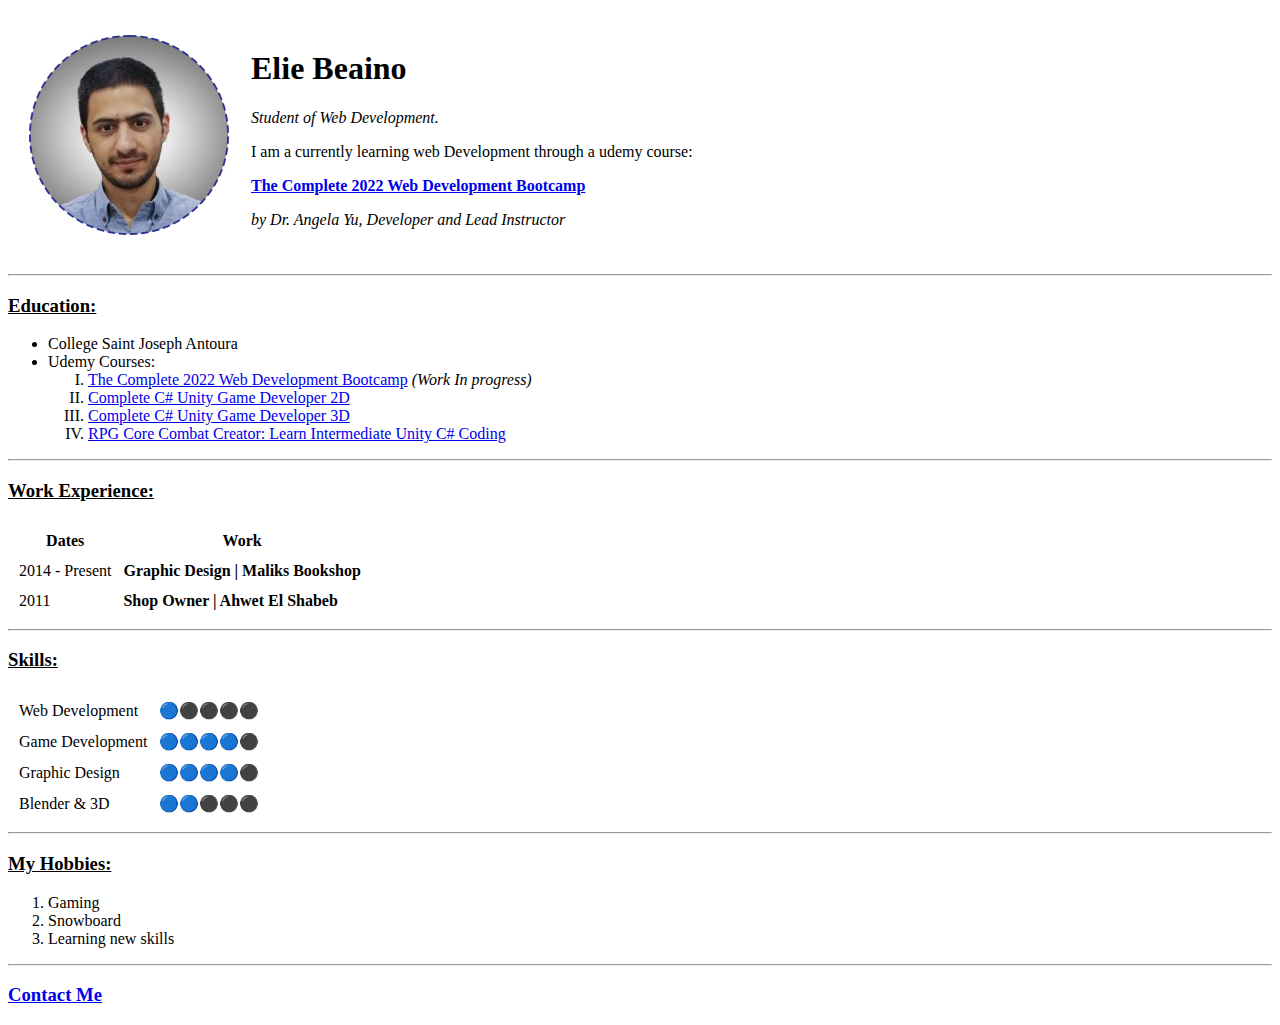
==== index.html @ 18ca8184 "fixed image mistake" ====
<!DOCTYPE html>
<html lang="en" dir="ltr">

<!--this is for the header display on top of the tab page.-->

<head>
  <meta charset="utf-8">
  <title>Elie's Personal WebSite</title>
</head>

<!--this is for the body of the page-->

<body>
  <!--  My Profile Info -->
  <table cellspacing="20">
    <tr>
      <td><img src="images\eliebeainopic.jpg" alt="Elie Profile Picture"></td>
      <td>
        <!-- Page Title with subtitle -->
        <h1> Elie Beaino </h1>
        <p> <em>Student of Web Development.</em> </p>
        <p> I am a currently learning web Development through a udemy course:</p>
        <p><strong><a href="https://www.udemy.com/course/the-complete-web-development-bootcamp/">The Complete 2022 Web Development Bootcamp</a></strong></p>
        <p><em>by Dr. Angela Yu, Developer and Lead Instructor </em></p>
      </td>
    </tr>
  </table>
  <hr>

  <h3><u>Education:</u></h3>
  <!-- Unordered List -->
  <ul>
    <li>College Saint Joseph Antoura</li>
    <li>Udemy Courses:
      <!-- Nested Ordered List of basic Roman letters-->
      <ol type="I">
        <li><a href="https://www.udemy.com/course/the-complete-web-development-bootcamp/">The Complete 2022 Web Development Bootcamp</a> <em>(Work In progress)</em></li>
        <li><a href="https://www.udemy.com/certificate/UC-7D4VO728/">Complete C# Unity Game Developer 2D</a></li>
        <li><a href="https://www.udemy.com/certificate/UC-3f47c5fe-bca3-449f-87a2-d4b7f5844902/">Complete C# Unity Game Developer 3D</a></li>
        <li><a href="https://www.udemy.com/certificate/UC-6a71bf6f-ebd7-43c4-9375-e3d5ea3b2505/">RPG Core Combat Creator: Learn Intermediate Unity C# Coding</a></li>
      </ol>
    </li>
  </ul>
  <hr>

  <h3><u>Work Experience:</u></h3>
  <table cellspacing="10">
    <!-- Table Header -->
    <thead>
      <th>Dates</th>
      <th>Work</th>
    </thead>
    <!-- Table Body -->
    <tbody>
      <!-- First Line -->
      <tr>
        <td>2014 - Present</td>
        <td><strong>Graphic Design | Maliks Bookshop</strong></td>
      </tr>
      <!-- Second Line -->
      <tr>
        <td>2011</td>
        <td><strong>Shop Owner | Ahwet El Shabeb</strong></td>
      </tr>
    </tbody>
    <!-- Table Footer -->
    <tfoot>

    </tfoot>
  </table>
  <hr>

  <h3><u>Skills:</u></h3>
  <table cellspacing="10">
    <tr>
      <td>Web Development</td>
      <td>🔵⚫⚫⚫⚫</td>
    </tr>
    <tr>
      <td>Game Development</td>
      <td>🔵🔵🔵🔵⚫</td>
    </tr>
    <tr>
      <td>Graphic Design</td>
      <td>🔵🔵🔵🔵⚫</td>
    </tr>
    <tr>
      <td>Blender & 3D</td>
      <td>🔵🔵⚫⚫⚫</td>
    </tr>
  </table>
  <hr>

  <h3><u>My Hobbies:</u></h3>
  <ol>
    <li>Gaming</li>
    <li>Snowboard</li>
    <li>Learning new skills</li>
  </ol>
  <hr>

  <!-- links to another page in my project folder -->
  <h3> <a href="contact-me.html">Contact Me</a></h3>

  <!-- <a href="test.html">test page only</a> -->
</body>

</html>
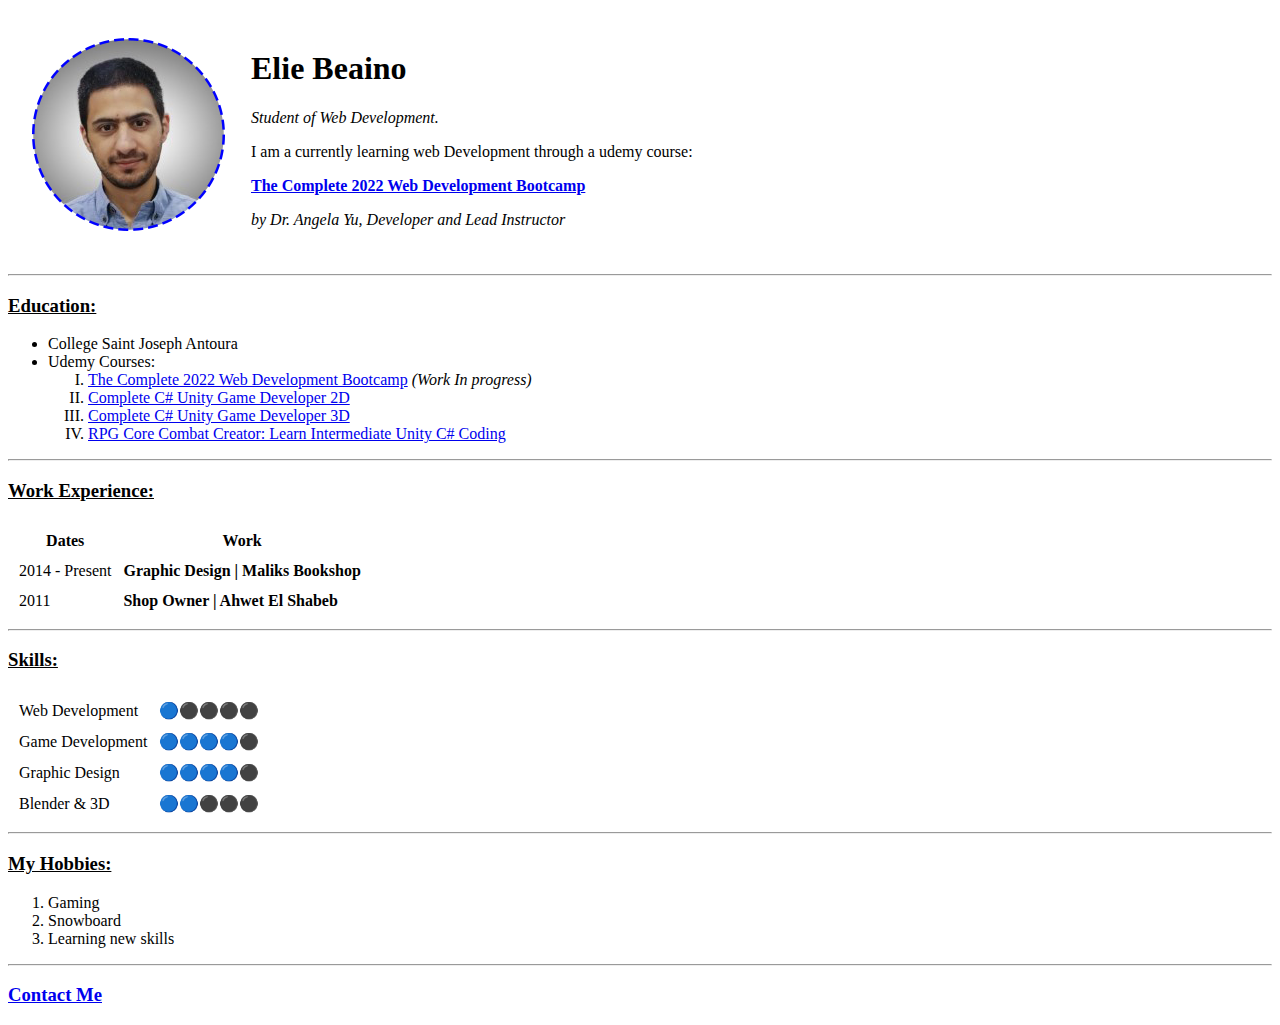
==== commit 01fc1639: "png the image" ====
--- a/index.html
+++ b/index.html
@@ -14,7 +14,7 @@
   <!--  My Profile Info -->
   <table cellspacing="20">
     <tr>
-      <td><img src="images\eliebeainopic.jpg" alt="Elie Profile Picture"></td>
+      <td><img src="images\eliebeainopic.png" alt="Elie Profile Picture"></td>
       <td>
         <!-- Page Title with subtitle -->
         <h1> Elie Beaino </h1>
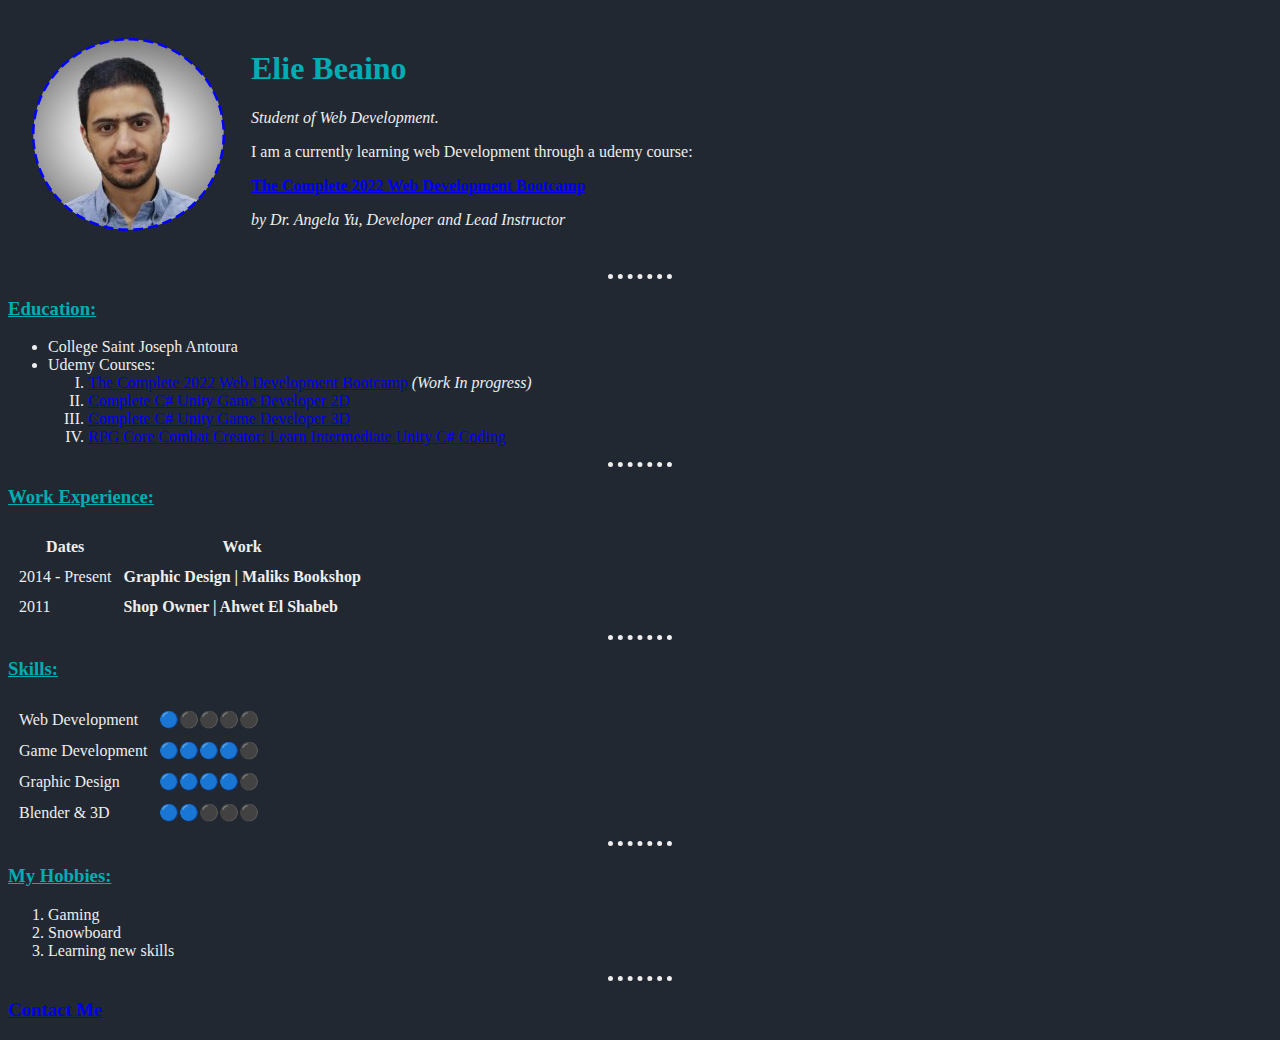
==== commit a39b4112: "backup" ====
--- a/index.html
+++ b/index.html
@@ -6,6 +6,7 @@
 <head>
   <meta charset="utf-8">
   <title>Elie's Personal WebSite</title>
+  <link rel="stylesheet" href="css\styles.css">
 </head>
 
 <!--this is for the body of the page-->
